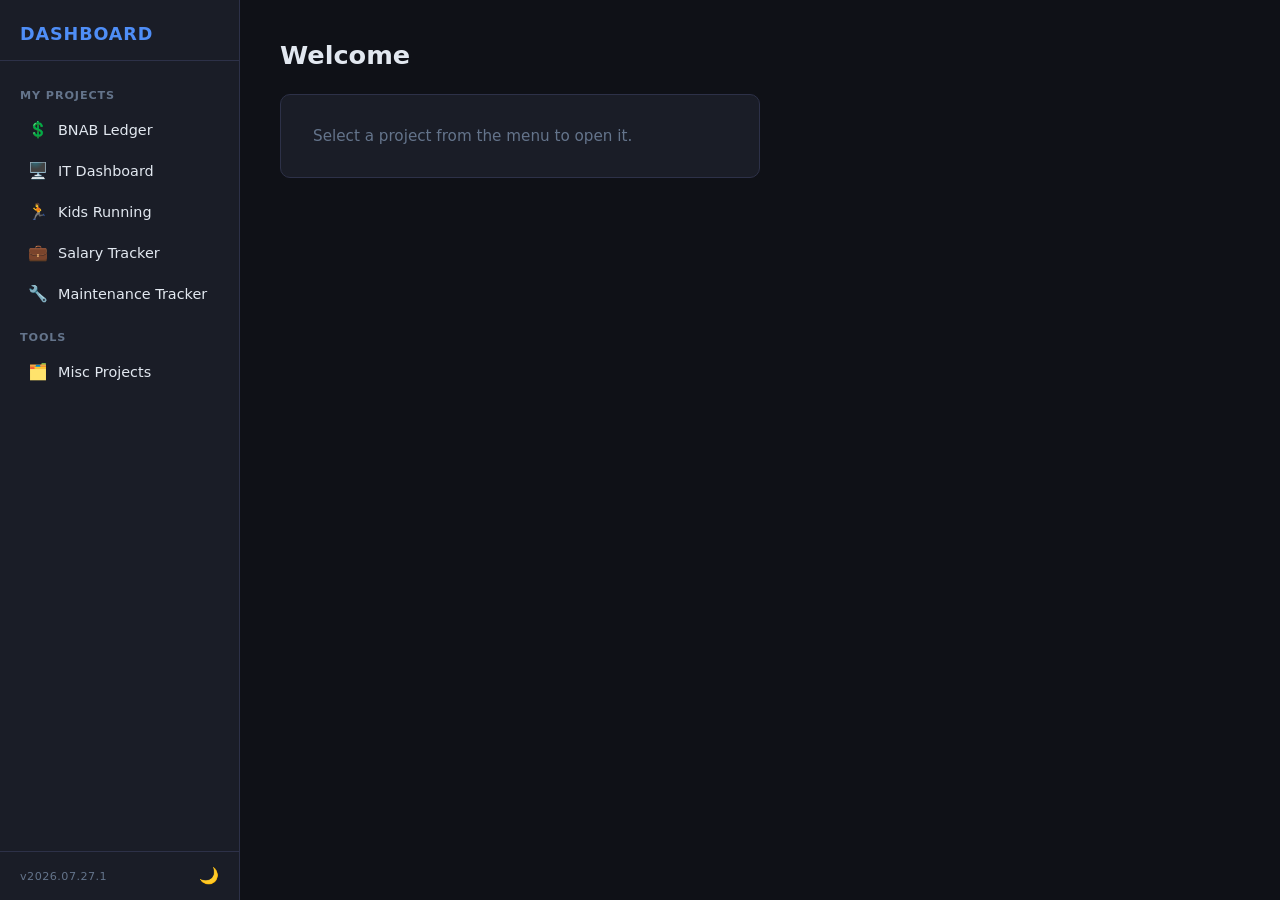
==== index.html @ 7ab3e99d "Salary tracker: default-highlight current salary year dynamically (v2026.07.27.1) CUR_YR was hardcod" ====
<!DOCTYPE html>
<html lang="en">
<head>
  <meta charset="UTF-8" />
  <meta name="viewport" content="width=device-width, initial-scale=1.0" />
  <title>Personal Dashboard</title>
  <link rel="icon" href="data:image/svg+xml,<svg xmlns='http://www.w3.org/2000/svg' viewBox='0 0 100 100'><text y='.9em' font-size='90'>🗂️</text></svg>">
  <link rel="stylesheet" href="style.css" />
</head>
<body>
  <nav class="sidebar">
    <div class="sidebar-header">
      <h1>Dashboard</h1>
    </div>
    <ul class="nav-links">
      <li class="nav-section-label">My Projects</li>
      <li>
        <a href="https://blharmon24.github.io/bnab-ledger/" target="_blank" rel="noopener">
          <span class="nav-icon">💲</span>
          BNAB Ledger
        </a>
      </li>
      <li>
        <a href="https://blharmon24.github.io/slcsd-it-dashboard/dashboard.html" target="_blank" rel="noopener">
          <span class="nav-icon">🖥️</span>
          IT Dashboard
        </a>
      </li>
      <li>
        <a href="kids-running.html" target="_blank" rel="noopener">
          <span class="nav-icon">🏃</span>
          Kids Running
        </a>
      </li>
      <li>
        <a href="salary-tracker.html" target="_blank" rel="noopener">
          <span class="nav-icon">💼</span>
          Salary Tracker
        </a>
      </li>
      <li>
        <a href="maintenance-tracker.html" target="_blank" rel="noopener">
          <span class="nav-icon">🔧</span>
          Maintenance Tracker
        </a>
      </li>
      <li class="nav-section-label">Tools</li>
      <li>
        <a href="#" class="nav-link" data-section="misc-projects">
          <span class="nav-icon">🗂️</span>
          Misc Projects
        </a>
      </li>
    </ul>
    <div class="sidebar-footer">
      <span class="version">v2026.07.27.1</span>
      <button class="theme-toggle" id="theme-toggle" title="Toggle light/dark mode">🌙</button>
    </div>
  </nav>

  <main class="content">
    <section id="welcome" class="content-section">
      <header class="content-header">
        <h2>Welcome</h2>
      </header>
      <div class="welcome-card">
        <p>Select a project from the menu to open it.</p>
      </div>
    </section>

    <section id="misc-projects" class="content-section hidden">
      <header class="content-header">
        <h2>Misc Projects</h2>
      </header>
      <div class="project-grid">
        <a href="pdf-merger.html" target="_blank" rel="noopener" class="project-card">
          <span class="project-icon">🗂️</span>
          <div class="project-info">
            <h3>PDF Merger</h3>
            <p>Merge multiple PDFs in order by filename (1-1, 1-2, 2-1 …)</p>
          </div>
          <span class="project-arrow">↗</span>
        </a>
        <a href="general-conference-formatting.html" target="_blank" rel="noopener" class="project-card">
          <span class="project-icon">📝</span>
          <div class="project-info">
            <h3>General Conference Formatting</h3>
            <p>PDF note margin tool for General Conference talks</p>
          </div>
          <span class="project-arrow">↗</span>
        </a>
      </div>
    </section>
  </main>

  <script src="app.js"></script>
</body>
</html>
---- style.css ----
*, *::before, *::after {
  box-sizing: border-box;
  margin: 0;
  padding: 0;
}

:root {
  --sidebar-width: 240px;
  --bg: #0f1117;
  --sidebar-bg: #1a1d27;
  --accent: #4f8ef7;
  --text: #e2e8f0;
  --text-muted: #64748b;
  --border: #2d3148;
  --hover: #252840;
  --card-bg: #1a1d27;
}

[data-theme="light"] {
  --bg: #f0f2f5;
  --sidebar-bg: #253447;
  --accent: #2563eb;
  --text: #1e293b;
  --text-muted: #64748b;
  --border: #e2e8f0;
  --hover: #f1f5f9;
  --card-bg: #ffffff;
}

[data-theme="light"] .sidebar {
  border-right-color: #1e2f42;
}
[data-theme="light"] .sidebar-header {
  border-bottom-color: #1e2f42;
}
[data-theme="light"] .sidebar-header h1 {
  color: #7eb3f7;
}
[data-theme="light"] .nav-section-label {
  color: #6a8099;
}
[data-theme="light"] .nav-links li a {
  color: #bbc8d4;
}
[data-theme="light"] .nav-links li a:hover,
[data-theme="light"] .nav-links li a.active {
  background: #2e4057;
  color: #ffffff;
}
[data-theme="light"] .sidebar-footer {
  border-top-color: #1e2f42;
}
[data-theme="light"] .version,
[data-theme="light"] .theme-toggle {
  color: #6a8099;
}

body {
  display: flex;
  min-height: 100vh;
  font-family: 'Segoe UI', system-ui, sans-serif;
  background: var(--bg);
  color: var(--text);
}

/* Sidebar */
.sidebar {
  width: var(--sidebar-width);
  background: var(--sidebar-bg);
  border-right: 1px solid var(--border);
  display: flex;
  flex-direction: column;
  position: fixed;
  top: 0;
  left: 0;
  height: 100vh;
  overflow-y: auto;
}

.sidebar-header {
  padding: 24px 20px 16px;
  border-bottom: 1px solid var(--border);
}

.sidebar-header h1 {
  font-size: 1.1rem;
  font-weight: 600;
  color: var(--accent);
  letter-spacing: 0.05em;
  text-transform: uppercase;
}

.nav-links {
  list-style: none;
  padding: 12px 0;
}

.nav-section-label {
  font-size: 0.7rem;
  font-weight: 600;
  text-transform: uppercase;
  letter-spacing: 0.08em;
  color: var(--text-muted);
  padding: 16px 20px 6px;
}

.nav-links li a {
  display: flex;
  align-items: center;
  gap: 10px;
  padding: 10px 20px;
  color: var(--text);
  text-decoration: none;
  font-size: 0.9rem;
  border-radius: 6px;
  margin: 2px 8px;
  transition: background 0.15s, color 0.15s;
}

.nav-links li a:hover {
  background: var(--hover);
  color: var(--accent);
}

.nav-icon {
  font-size: 1rem;
}

/* Main content */
.content {
  margin-left: var(--sidebar-width);
  flex: 1;
  padding: 40px;
}

.content-header h2 {
  font-size: 1.6rem;
  font-weight: 600;
  margin-bottom: 24px;
}

.welcome-card {
  background: var(--card-bg);
  border: 1px solid var(--border);
  border-radius: 10px;
  padding: 32px;
  max-width: 480px;
  color: var(--text-muted);
  font-size: 0.95rem;
}

.hidden {
  display: none !important;
}

.nav-links li a.active {
  background: var(--hover);
  color: var(--accent);
}

.project-grid {
  display: flex;
  flex-direction: column;
  gap: 12px;
  max-width: 600px;
}

.project-card {
  display: flex;
  align-items: center;
  gap: 16px;
  background: var(--card-bg);
  border: 1px solid var(--border);
  border-radius: 10px;
  padding: 20px 24px;
  text-decoration: none;
  color: var(--text);
  transition: background 0.15s, border-color 0.15s;
}

.project-card:hover {
  background: var(--hover);
  border-color: var(--accent);
}

.project-icon {
  font-size: 1.8rem;
  flex-shrink: 0;
}

.project-info {
  flex: 1;
}

.project-info h3 {
  font-size: 1rem;
  font-weight: 600;
  margin-bottom: 4px;
}

.project-info p {
  font-size: 0.85rem;
  color: var(--text-muted);
}

.project-arrow {
  font-size: 1.1rem;
  color: var(--text-muted);
  flex-shrink: 0;
}

.sidebar-footer {
  margin-top: auto;
  padding: 16px 20px;
  border-top: 1px solid var(--border);
  display: flex;
  align-items: center;
  justify-content: space-between;
}

.theme-toggle {
  background: none;
  border: none;
  cursor: pointer;
  font-size: 1rem;
  color: var(--text-muted);
  padding: 0;
  line-height: 1;
  transition: color 0.15s;
}

.theme-toggle:hover {
  color: var(--accent);
}

.version {
  font-size: 0.7rem;
  color: var(--text-muted);
  letter-spacing: 0.04em;
}
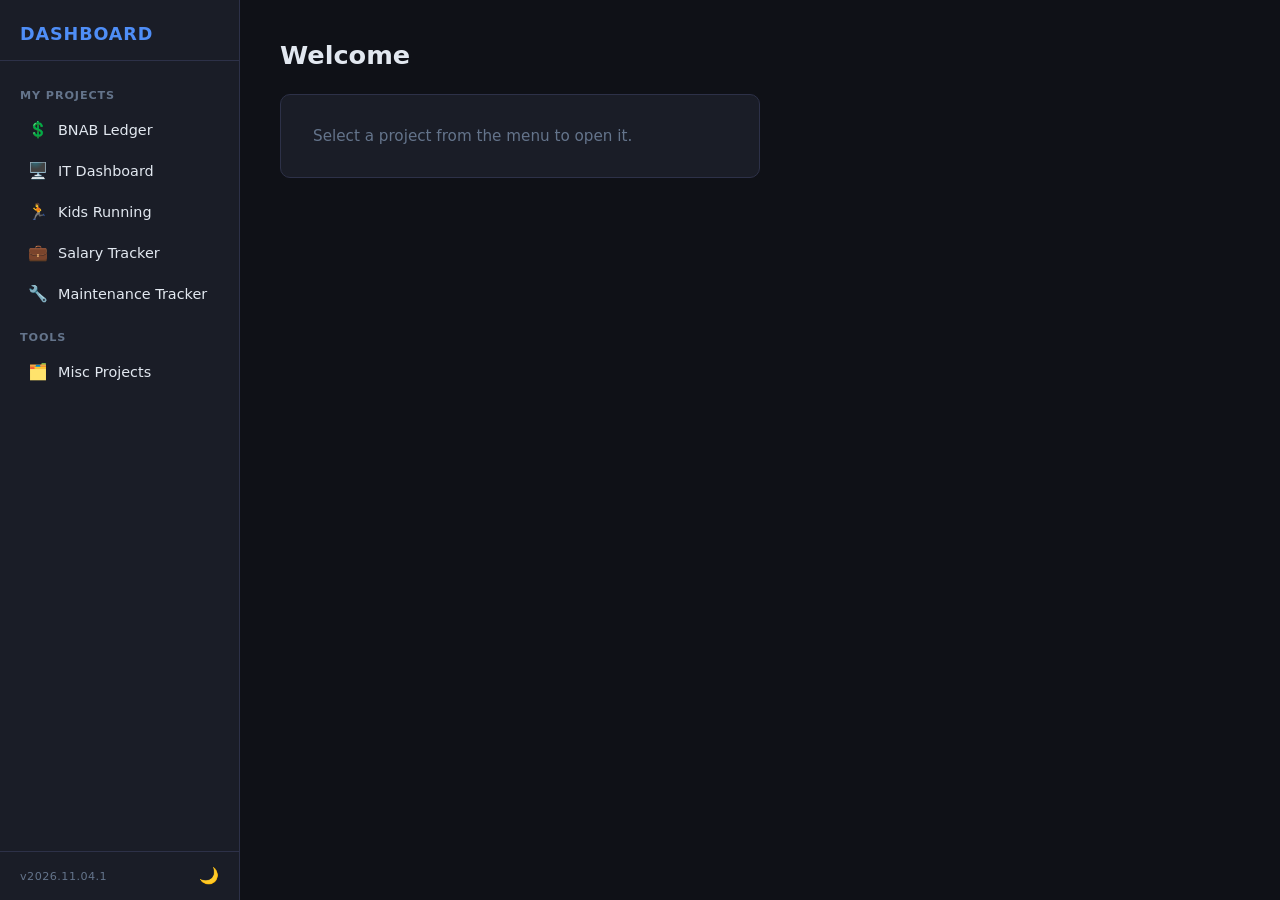
==== commit 87a63b4e: "Point BNAB Ledger sidebar link to Cloudflare Workers URL (v2026.11.04.1) Co-Authored-By: Claude Opus" ====
--- a/index.html
+++ b/index.html
@@ -15,7 +15,7 @@
     <ul class="nav-links">
       <li class="nav-section-label">My Projects</li>
       <li>
-        <a href="https://blharmon24.github.io/bnab-ledger/" target="_blank" rel="noopener">
+        <a href="https://bnab-ledger.blharmon.workers.dev/#dashboard" target="_blank" rel="noopener">
           <span class="nav-icon">💲</span>
           BNAB Ledger
         </a>
@@ -53,7 +53,7 @@
       </li>
     </ul>
     <div class="sidebar-footer">
-      <span class="version">v2026.07.27.1</span>
+      <span class="version">v2026.11.04.1</span>
       <button class="theme-toggle" id="theme-toggle" title="Toggle light/dark mode">🌙</button>
     </div>
   </nav>
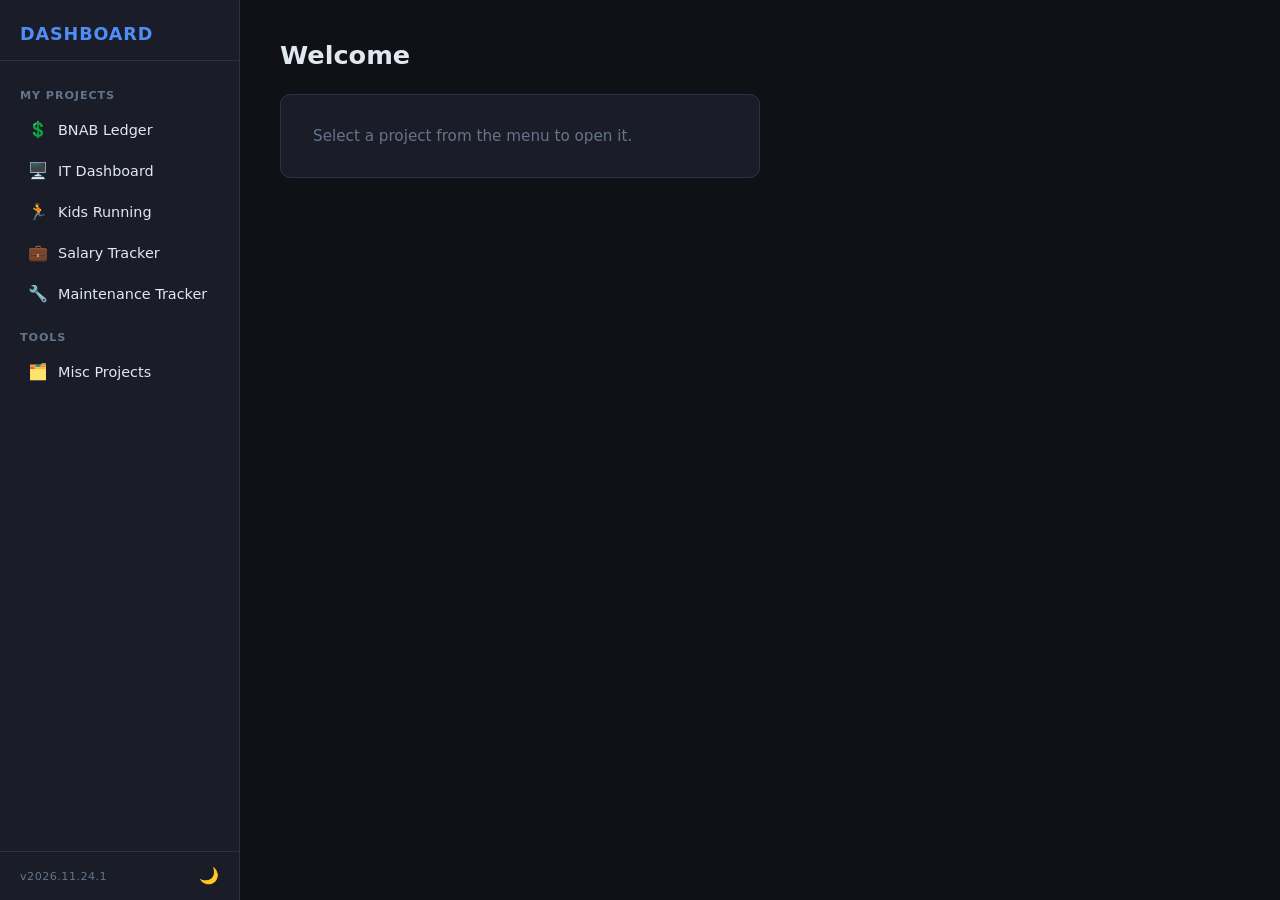
==== commit 7bd761e7: "Add RDR2 Tracker to Misc Projects (v2026.11.24.1) Co-Authored-By: Claude Sonnet 5.5 <noreply@anthrop" ====
--- a/index.html
+++ b/index.html
@@ -53,7 +53,7 @@
       </li>
     </ul>
     <div class="sidebar-footer">
-      <span class="version">v2026.11.04.1</span>
+      <span class="version">v2026.11.24.1</span>
       <button class="theme-toggle" id="theme-toggle" title="Toggle light/dark mode">🌙</button>
     </div>
   </nav>
@@ -89,6 +89,14 @@
           </div>
           <span class="project-arrow">↗</span>
         </a>
+        <a href="rdr2-tracker.html" target="_blank" rel="noopener" class="project-card">
+          <span class="project-icon">🤠</span>
+          <div class="project-info">
+            <h3>RDR2 Tracker</h3>
+            <p>Perfect pelts, Pearson satchels, Trapper crafting &amp; legendary animals</p>
+          </div>
+          <span class="project-arrow">↗</span>
+        </a>
       </div>
     </section>
   </main>
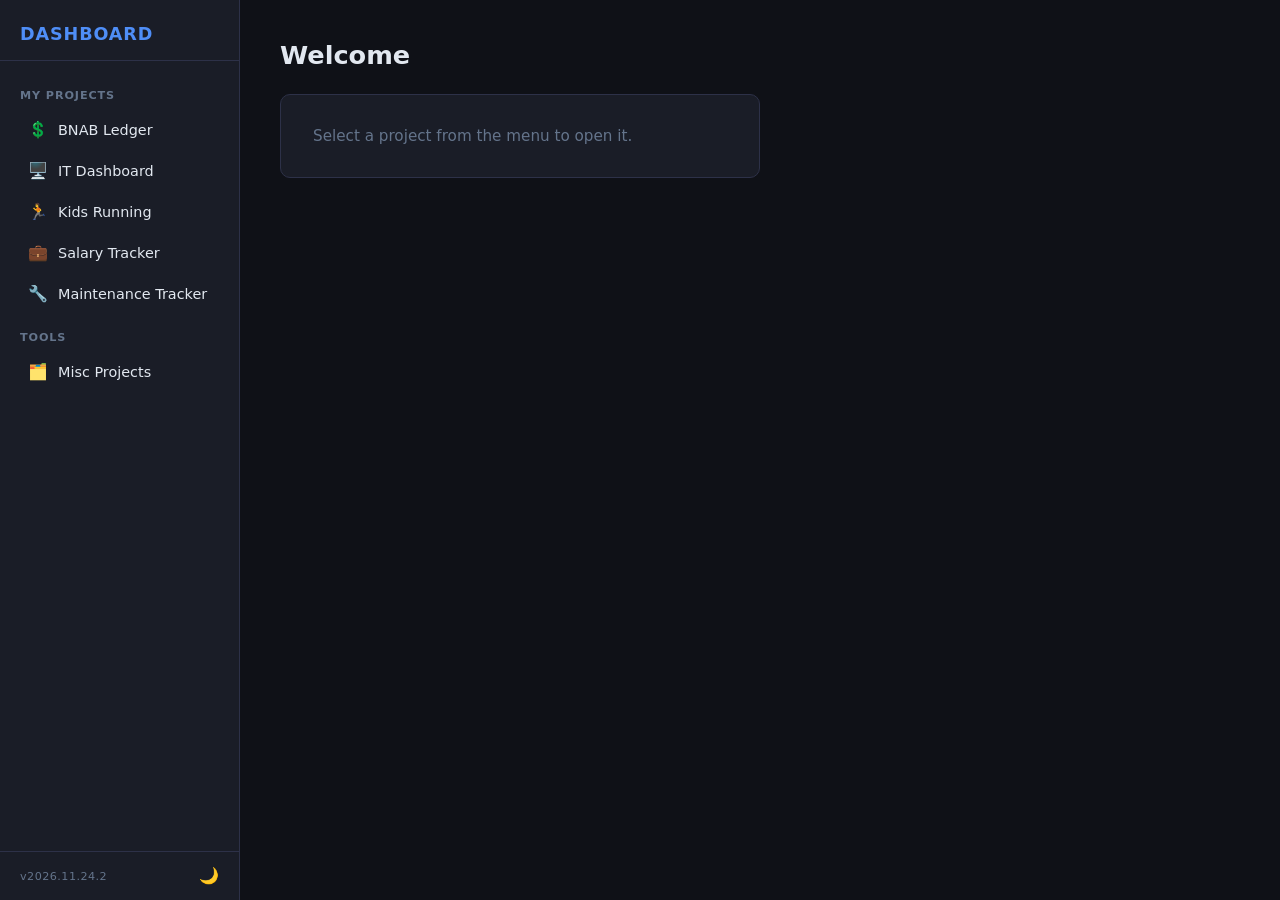
==== commit b6e712c2: "RDR2 Tracker: deliveries/crafts deduct pelts from in-hand inventory (v2026.11.24.2) Co-Authored-By: " ====
--- a/index.html
+++ b/index.html
@@ -53,7 +53,7 @@
       </li>
     </ul>
     <div class="sidebar-footer">
-      <span class="version">v2026.11.24.1</span>
+      <span class="version">v2026.11.24.2</span>
       <button class="theme-toggle" id="theme-toggle" title="Toggle light/dark mode">🌙</button>
     </div>
   </nav>
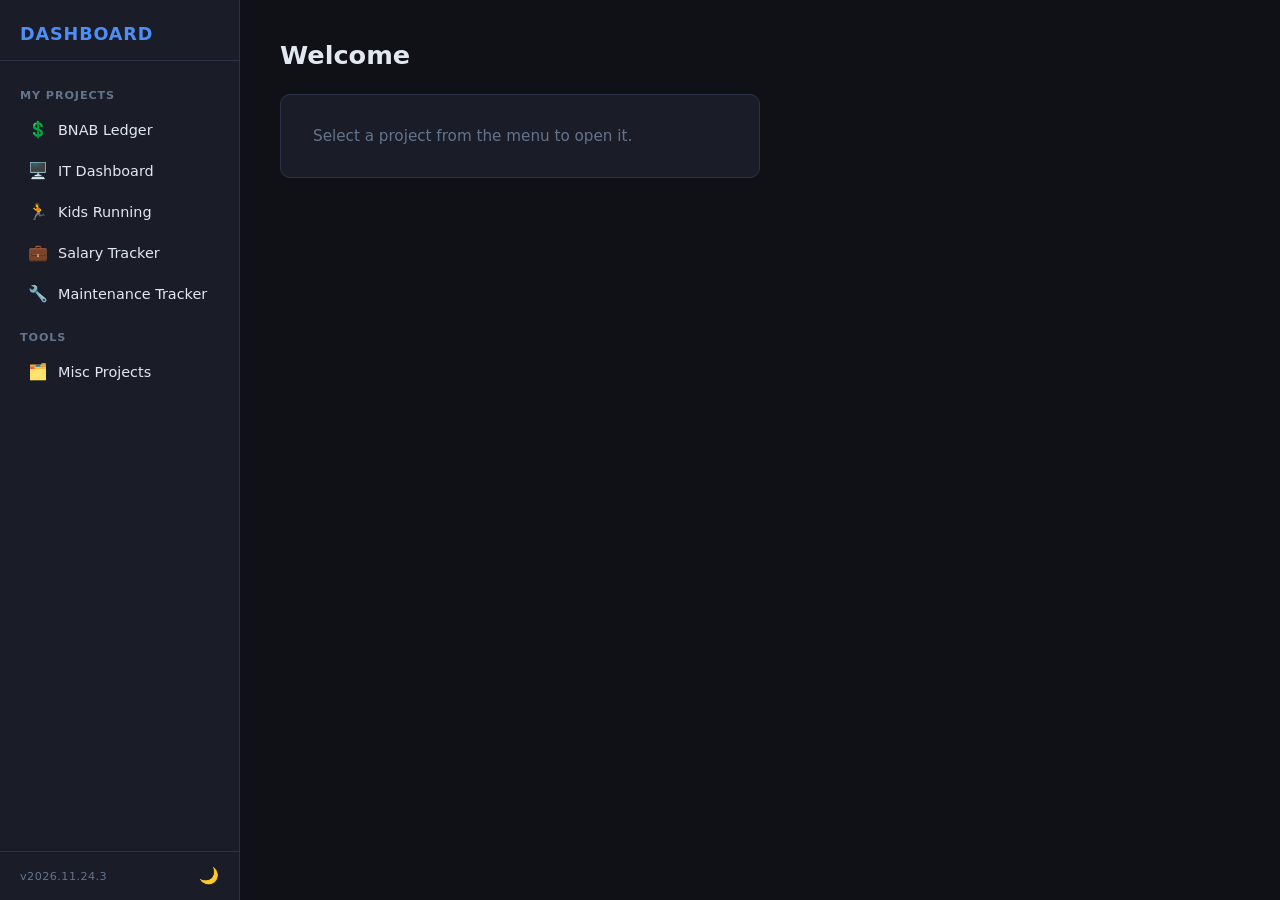
==== commit 5815becb: "RDR2 Tracker: show version in header (v2026.11.24.3) Co-Authored-By: Claude Sonnet 5.5 <noreply@anth" ====
--- a/index.html
+++ b/index.html
@@ -53,7 +53,7 @@
       </li>
     </ul>
     <div class="sidebar-footer">
-      <span class="version">v2026.11.24.2</span>
+      <span class="version">v2026.11.24.3</span>
       <button class="theme-toggle" id="theme-toggle" title="Toggle light/dark mode">🌙</button>
     </div>
   </nav>
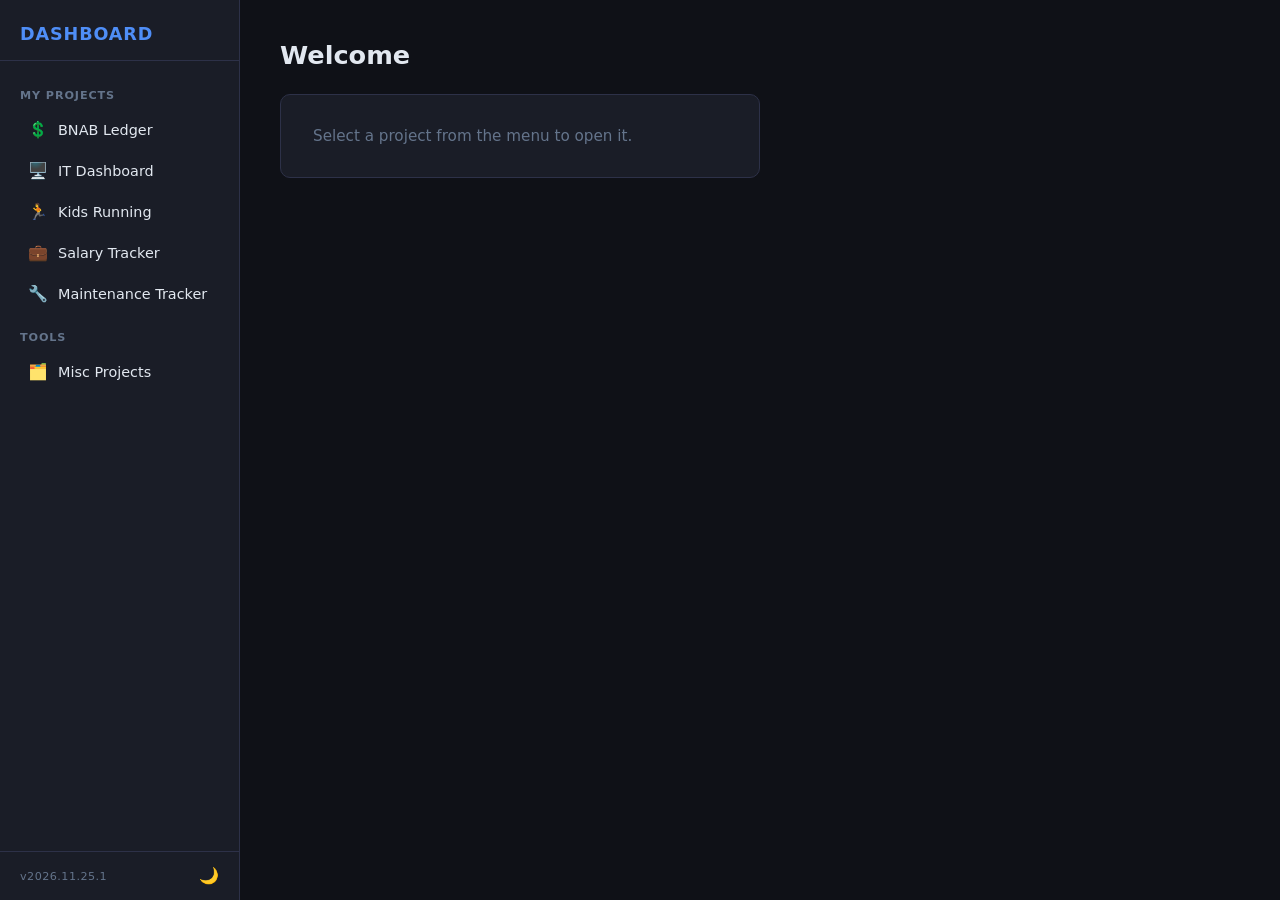
==== commit 2c17f0c7: "RDR2 Tracker: add Fence tab with trinkets, talismans, and loot log (v2026.11.25.1) Co-Authored-By: C" ====
--- a/index.html
+++ b/index.html
@@ -53,7 +53,7 @@
       </li>
     </ul>
     <div class="sidebar-footer">
-      <span class="version">v2026.11.24.3</span>
+      <span class="version">v2026.11.25.1</span>
       <button class="theme-toggle" id="theme-toggle" title="Toggle light/dark mode">🌙</button>
     </div>
   </nav>
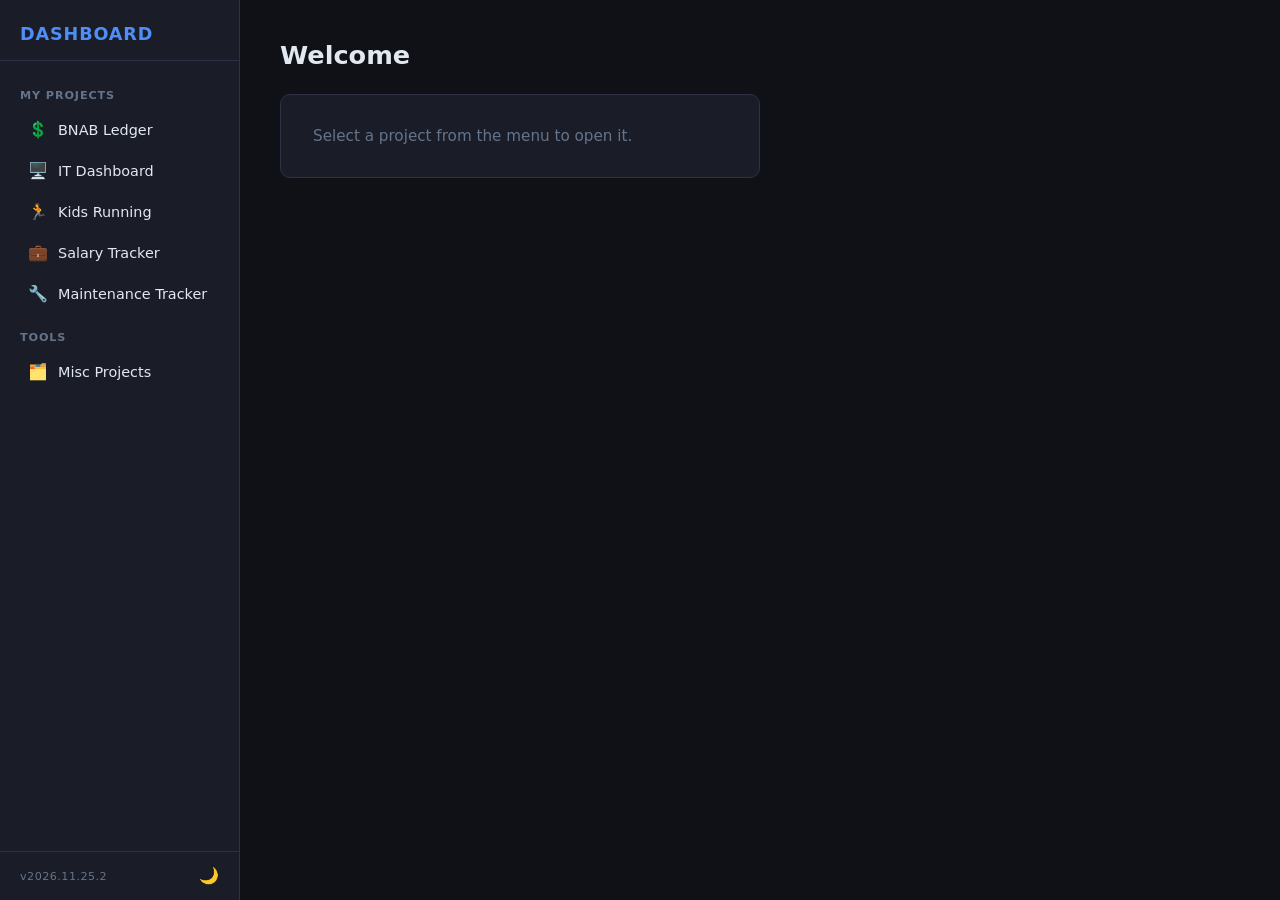
==== commit e76675b3: "RDR2 Tracker: add Camp tab with cooking, campfire crafting, and camp ledger (v2026.11.25.2) Co-Autho" ====
--- a/index.html
+++ b/index.html
@@ -53,7 +53,7 @@
       </li>
     </ul>
     <div class="sidebar-footer">
-      <span class="version">v2026.11.25.1</span>
+      <span class="version">v2026.11.25.2</span>
       <button class="theme-toggle" id="theme-toggle" title="Toggle light/dark mode">🌙</button>
     </div>
   </nav>
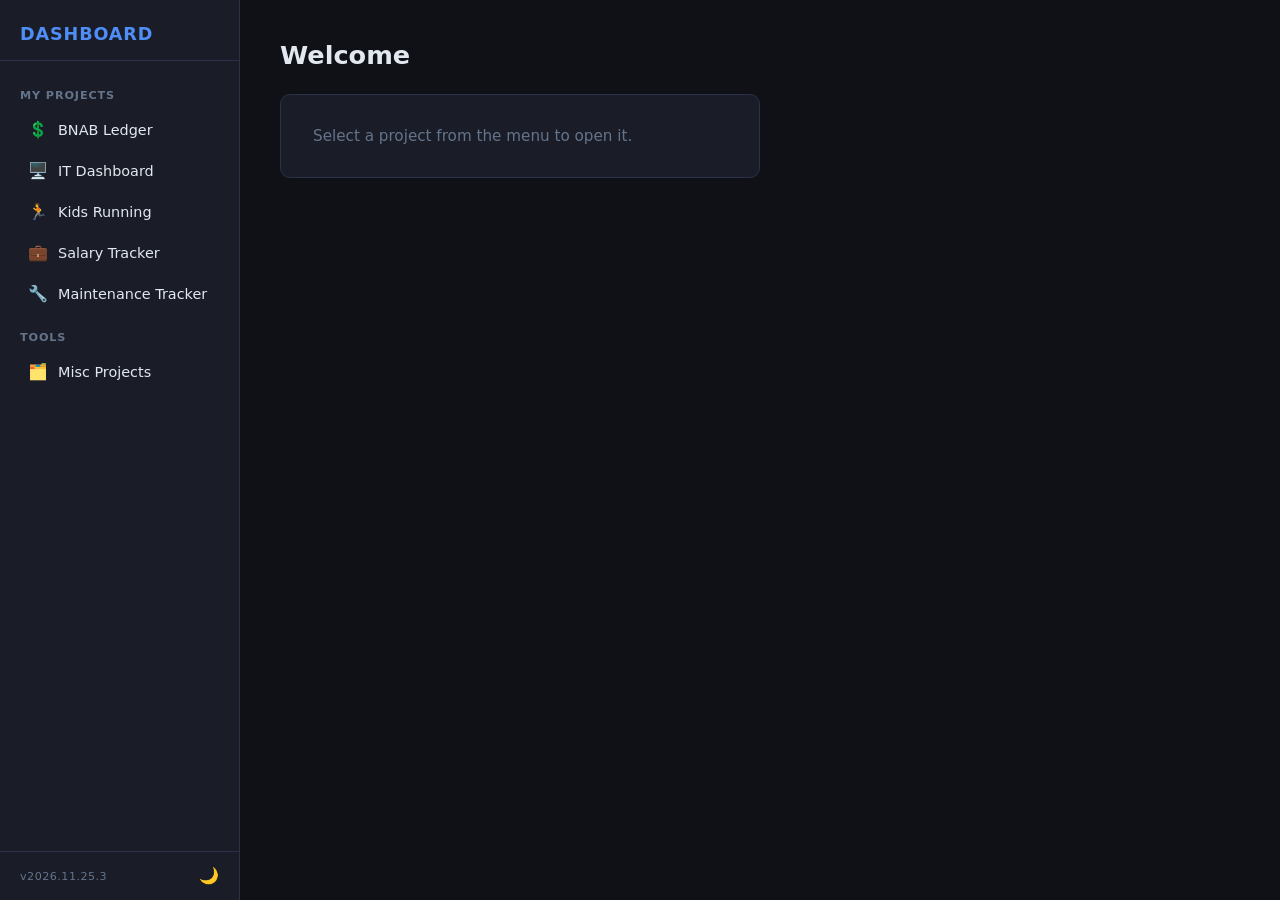
==== commit b3a3f494: "RDR2 Tracker: fix 'Perfect undefined' in Pearson satchel ingredients (v2026.11.25.3) Co-Authored-By:" ====
--- a/index.html
+++ b/index.html
@@ -53,7 +53,7 @@
       </li>
     </ul>
     <div class="sidebar-footer">
-      <span class="version">v2026.11.25.2</span>
+      <span class="version">v2026.11.25.3</span>
       <button class="theme-toggle" id="theme-toggle" title="Toggle light/dark mode">🌙</button>
     </div>
   </nav>
